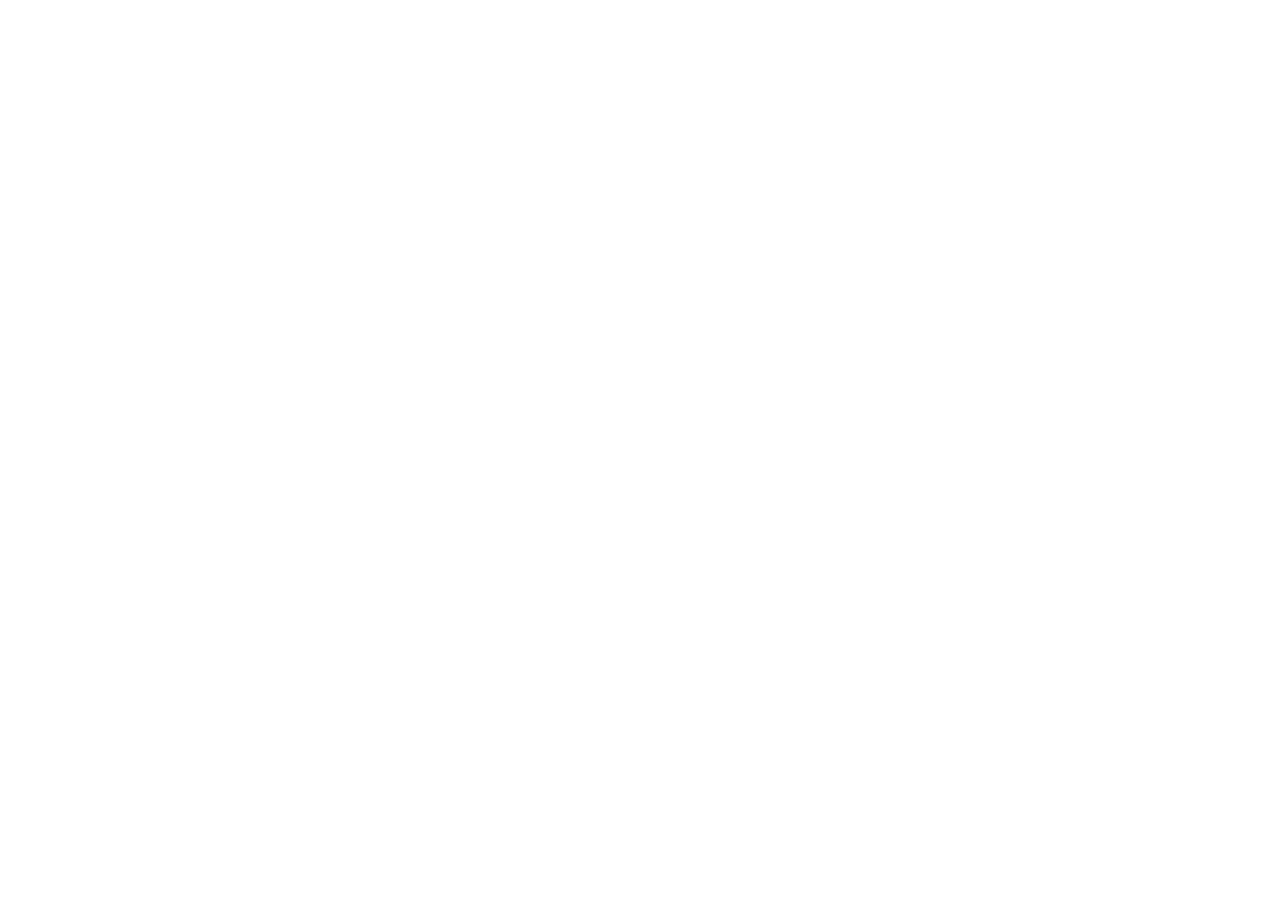
==== index.html @ 51ed9f40 "first commit" ====
<!DOCTYPE html>
<html lang="en">
  <head>
    <meta charset="UTF-8">
    <meta name="viewport" content="width=device-width, initial-scale=1.0">
    <link rel="stylesheet" href="./assets/css/style.css">
    <title>Document</title>
  </head>
  <body>
    
  </body>
</html>
---- assets/css/style.css ----
*{
    box-sizing: border-box;
}
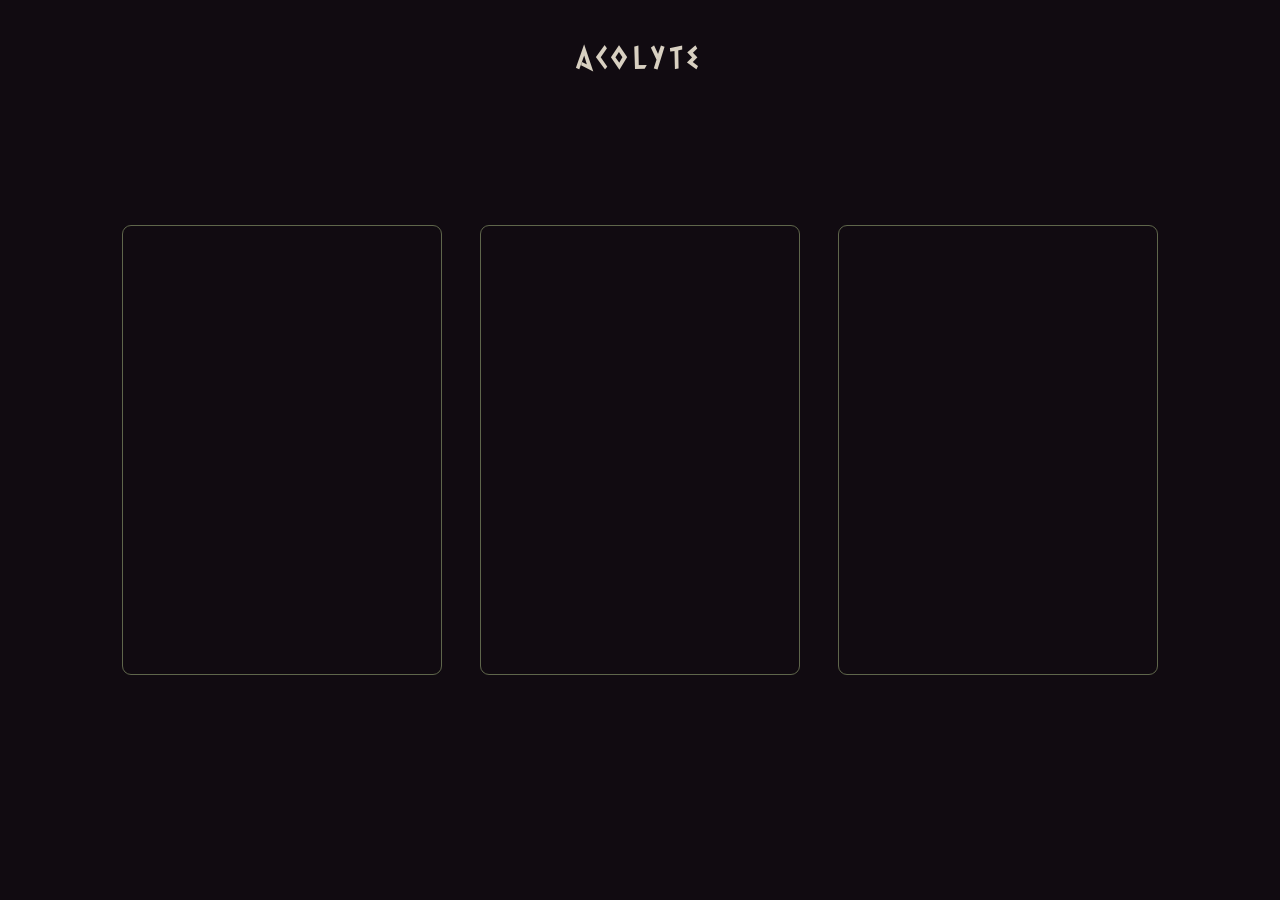
==== commit e76b02d7: "начал делать визуальтую часть" ====
--- a/index.html
+++ b/index.html
@@ -1,12 +1,21 @@
-<!DOCTYPE html>
+<!doctype html>
 <html lang="en">
   <head>
-    <meta charset="UTF-8">
-    <meta name="viewport" content="width=device-width, initial-scale=1.0">
-    <link rel="stylesheet" href="./assets/css/style.css">
+    <meta charset="UTF-8" />
+    <meta name="viewport" content="width=device-width, initial-scale=1.0" />
+    <link rel="stylesheet" href="./assets/css/style.css" />
     <title>Document</title>
   </head>
   <body>
-    
+    <main class="menu">
+      <div class="acolyte"><h1>ACOLYTE</h1></div>
+      <div class="person-block">
+        <div class="hero-block"><span id="namehero1"></span></div>
+        <div class="hero-block"><span id="namehero2"></span></div>
+        <div class="hero-block"><span id="namehero3"></span></div>
+      </div>
+    </main>
   </body>
-</html>+  <script type="module" src="data/classes/Player.js"></script>
+  <script src="assets/script/script.js"></script>
+</html>
--- a/assets/css/style.css
+++ b/assets/css/style.css
@@ -1,3 +1,52 @@
+@font-face {
+    font-family: "Satyr";
+    src: url(../font/SatyrSP\ Basic.otf);
+}
 *{
     box-sizing: border-box;
+    padding: 0;
+    margin: 0;
+}
+:root{
+    --black: #110b11;
+    --white: #D8D0C1;
+    --gray: #8C8175;
+    --red: #6E2C2C;
+    --blue: #3E4A5C;
+    --yellow: #A38F5A;
+    --gray: #5F664B;
+}
+.menu{
+    min-height: 100vh;
+    background-color: var(--black);
+    color: var(--white);
+    display: flex;
+    flex-direction: column;
+    align-items: center;
+    justify-content: center;
+}
+.acolyte{
+    position: absolute;
+    top: 5vh;
+}
+.acolyte>h1{
+    font-family: "Satyr";
+    letter-spacing: 7px;
+}
+.person-block{
+    display: flex;
+    align-items: center;
+    justify-content: center;
+    gap: 3vw;
+}
+.hero-block{
+    border: 0.2vh solid var(--gray);
+    width: 25vw;
+    height: 50vh;
+    border-radius: 1vh;
+    transition: .3s ease-in-out;
+}
+.hero-block:hover{
+    border-color: var(--white);
+    transform: scale(1.02);
 }
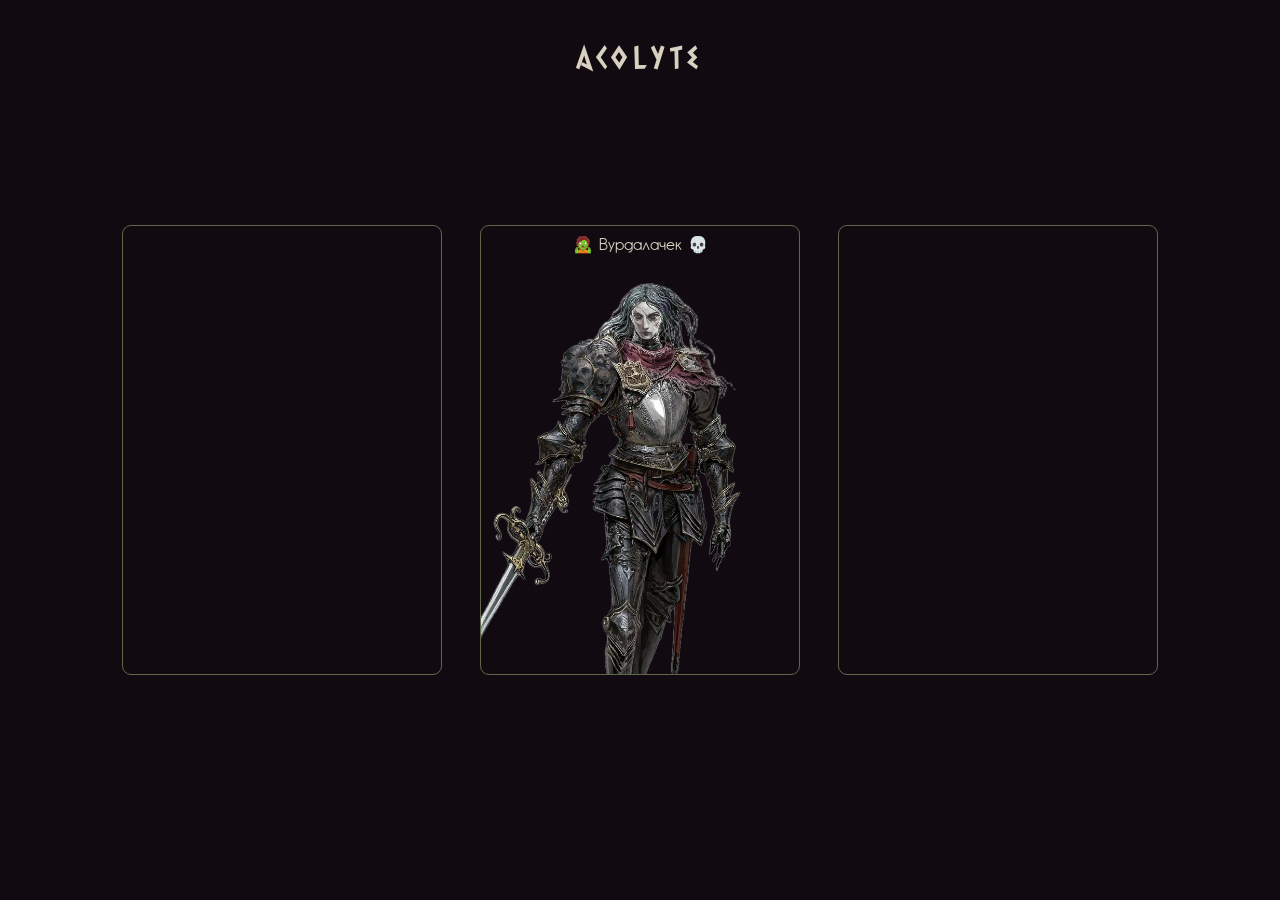
==== commit 877b9880: "сократил кол параметров в races и class, улучшил код в классе player исправив критические ошибки" ====
--- a/index.html
+++ b/index.html
@@ -10,9 +10,9 @@
     <main class="menu">
       <div class="acolyte"><h1>ACOLYTE</h1></div>
       <div class="person-block">
-        <div class="hero-block"><span id="namehero1"></span></div>
-        <div class="hero-block"><span id="namehero2"></span></div>
-        <div class="hero-block"><span id="namehero3"></span></div>
+        <div class="hero-block" id="hero_block_1"><a href="create.html?cell=1" class="btn-create">Создать персонажа</a></div>
+        <div class="hero-block" id="hero_block_2"><span id="heroname2">🧟 Вурдалачек 💀</span><button class="hero-btn">Играть</button></div>
+        <div class="hero-block" id="hero_block_3"><a href="#" class="btn-create">Создать персонажа</a></div>
       </div>
     </main>
   </body>
--- a/assets/css/style.css
+++ b/assets/css/style.css
@@ -2,10 +2,9 @@
     font-family: "Satyr";
     src: url(../font/SatyrSP\ Basic.otf);
 }
-*{
-    box-sizing: border-box;
-    padding: 0;
-    margin: 0;
+@font-face {
+    font-family: "def";
+    src: url(../font/GardensC.otf);
 }
 :root{
     --black: #110b11;
@@ -16,6 +15,14 @@
     --yellow: #A38F5A;
     --gray: #5F664B;
 }
+*{
+    box-sizing: border-box;
+    padding: 0;
+    margin: 0;
+    color: var(--white);
+    font-family: "def";
+}
+
 .menu{
     min-height: 100vh;
     background-color: var(--black);
@@ -45,8 +52,53 @@
     height: 50vh;
     border-radius: 1vh;
     transition: .3s ease-in-out;
+    display: flex;
+    flex-direction: column;
+    align-items: center;
+    padding: 1vh;
+    position: relative;
+    overflow: hidden;
 }
 .hero-block:hover{
     border-color: var(--white);
     transform: scale(1.02);
+}
+.hero-block:hover>.btn-create{
+    opacity: 1;
+    pointer-events: auto;
+}
+.hero-block:hover>.hero-btn{
+    opacity: 1;
+    transform: translateY(0vh);
+}
+.btn-create{
+    background-color: #2c323a;
+    text-decoration: none;
+    width: 90%;
+    height: 15%;
+    border-radius: .5vh;
+    display: flex;
+    align-items: center;
+    justify-content: center;
+    transition: .2s ease-in-out;
+    opacity: 0;
+    pointer-events: none;   
+}
+#hero_block_2{
+    background-image: url(../img/Classes/Hero/unded.png);
+    background-size: cover;
+    background-position: -4vw 4vh;
+    background-repeat: no-repeat;
+}
+.hero-btn{
+    border: none;
+    background-color: #110b11ab;
+    width: 100%;
+    position: absolute;
+    height: 20%;
+    bottom: 0;
+    border-radius: 1vh;
+    transition: .3s ease-in-out;
+    opacity: 0;
+    transform: translateY(3vh);
 }
